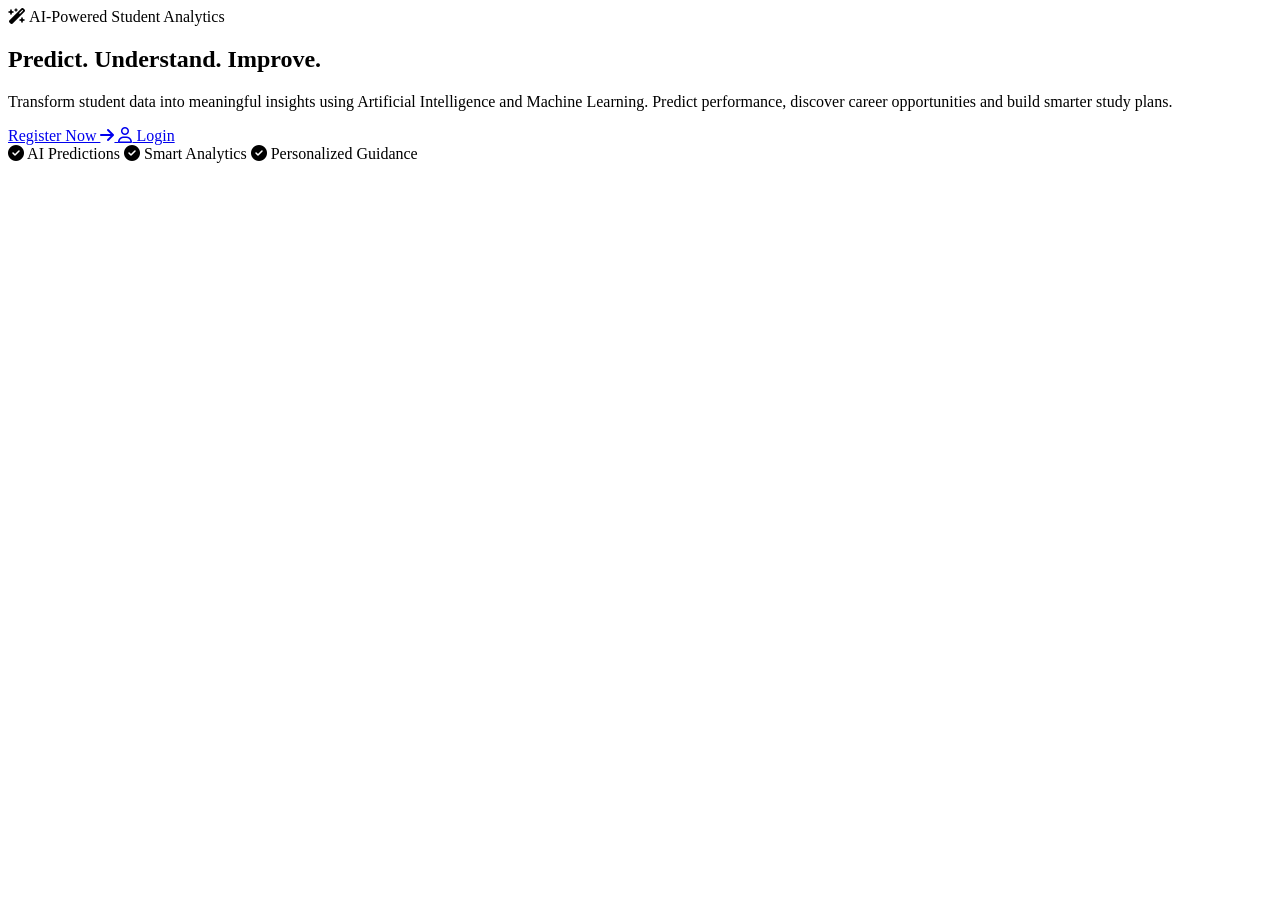
==== templates/index.html @ 9b33b309 "Add files via upload" ====
<!DOCTYPE html>
<html lang="en">

<head>
    <meta charset="UTF-8">
    <meta name="viewport" content="width=device-width, initial-scale=1.0">

    <title>AI Student Predictor</title>

    <link rel="stylesheet"
          href="{{ url_for('static', filename='css/home.css') }}">

    <link rel="stylesheet"
          href="https://cdnjs.cloudflare.com/ajax/libs/font-awesome/6.5.1/css/all.min.css">
</head>

<body>

<section class="hero">

    <div class="hero-content">

        <div class="hero-badge">
            <i class="fa-solid fa-wand-magic-sparkles"></i>
            AI-Powered Student Analytics
        </div>

        <h1>
            Predict. Understand.
            <span>Improve.</span>
        </h1>

        <p class="description">
            Transform student data into meaningful insights using
            Artificial Intelligence and Machine Learning. Predict performance,
            discover career opportunities and build smarter study plans.
        </p>

        <div class="buttons">

            <a href="/register" class="get-started">
                Register Now
                <i class="fa-solid fa-arrow-right"></i>
            </a>

            <a href="/login" class="login-btn">
                <i class="fa-regular fa-user"></i>
                Login
            </a>

        </div>

        <div class="points">

            <span>
                <i class="fa-solid fa-circle-check"></i>
                AI Predictions
            </span>

            <span>
                <i class="fa-solid fa-circle-check"></i>
                Smart Analytics
            </span>

            <span>
                <i class="fa-solid fa-circle-check"></i>
                Personalized Guidance
            </span>

        </div>

    </div>

</section>

</body>
</html>
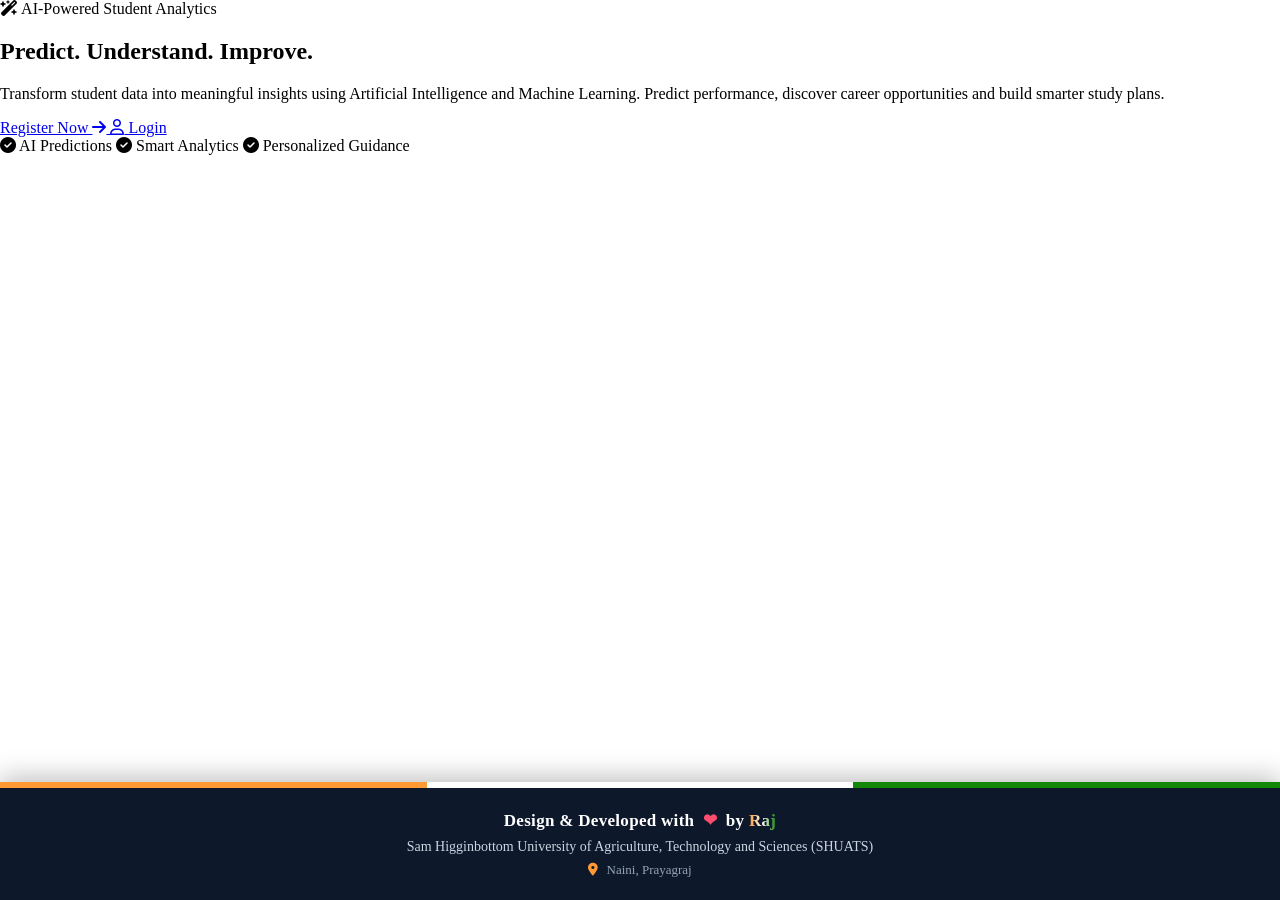
==== commit bffa8ea3: "Update index.html" ====
--- a/templates/index.html
+++ b/templates/index.html
@@ -12,6 +12,129 @@
 
     <link rel="stylesheet"
           href="https://cdnjs.cloudflare.com/ajax/libs/font-awesome/6.5.1/css/all.min.css">
+
+    <style>
+
+        /* =========================
+           TRICOLOR FOOTER
+        ========================== */
+
+        .site-footer {
+            margin-top: auto;
+            width: 100%;
+            background: rgba(5, 15, 35, 0.96);
+            color: white;
+            text-align: center;
+            position: relative;
+            overflow: hidden;
+            box-shadow: 0 -5px 25px rgba(0, 0, 0, 0.25);
+        }
+
+        /* Indian Flag Tricolor Line */
+
+        .tricolor-line {
+            display: flex;
+            width: 100%;
+            height: 6px;
+        }
+
+        .tricolor-line .saffron {
+            flex: 1;
+            background: #ff9933;
+        }
+
+        .tricolor-line .white {
+            flex: 1;
+            background: #ffffff;
+        }
+
+        .tricolor-line .green {
+            flex: 1;
+            background: #138808;
+        }
+
+        .footer-content {
+            padding: 22px 20px;
+        }
+
+        .footer-title {
+            margin: 0 0 8px;
+            font-size: 17px;
+            font-weight: 600;
+            letter-spacing: 0.3px;
+        }
+
+        .footer-title .heart {
+            color: #ff4d6d;
+            margin: 0 4px;
+        }
+
+        .developer-name {
+            font-weight: 700;
+            background: linear-gradient(
+                90deg,
+                #ff9933,
+                #ffffff,
+                #138808
+            );
+            -webkit-background-clip: text;
+            -webkit-text-fill-color: transparent;
+            background-clip: text;
+        }
+
+        .college-name {
+            margin: 5px 0;
+            font-size: 14px;
+            color: #cbd5e1;
+        }
+
+        .location {
+            margin: 7px 0 0;
+            font-size: 13px;
+            color: #94a3b8;
+        }
+
+        .location i {
+            color: #ff9933;
+            margin-right: 5px;
+        }
+
+        /* Make footer stay at bottom */
+
+        body {
+            min-height: 100vh;
+            display: flex;
+            flex-direction: column;
+            margin: 0;
+        }
+
+        .hero {
+            flex: 1;
+        }
+
+        /* Mobile */
+
+        @media (max-width: 600px) {
+
+            .footer-content {
+                padding: 18px 12px;
+            }
+
+            .footer-title {
+                font-size: 15px;
+            }
+
+            .college-name {
+                font-size: 12px;
+            }
+
+            .location {
+                font-size: 12px;
+            }
+        }
+
+    </style>
+
 </head>
 
 <body>
@@ -73,5 +196,40 @@
 
 </section>
 
+
+<!-- =========================
+     FOOTER
+========================== -->
+
+<footer class="site-footer">
+
+    <div class="tricolor-line">
+        <div class="saffron"></div>
+        <div class="white"></div>
+        <div class="green"></div>
+    </div>
+
+    <div class="footer-content">
+
+        <p class="footer-title">
+            Design & Developed with
+            <span class="heart">❤</span>
+            by <span class="developer-name">Raj</span>
+        </p>
+
+        <p class="college-name">
+            Sam Higginbottom University of Agriculture,
+            Technology and Sciences (SHUATS)
+        </p>
+
+        <p class="location">
+            <i class="fa-solid fa-location-dot"></i>
+            Naini, Prayagraj
+        </p>
+
+    </div>
+
+</footer>
+
 </body>
-</html>+</html>
